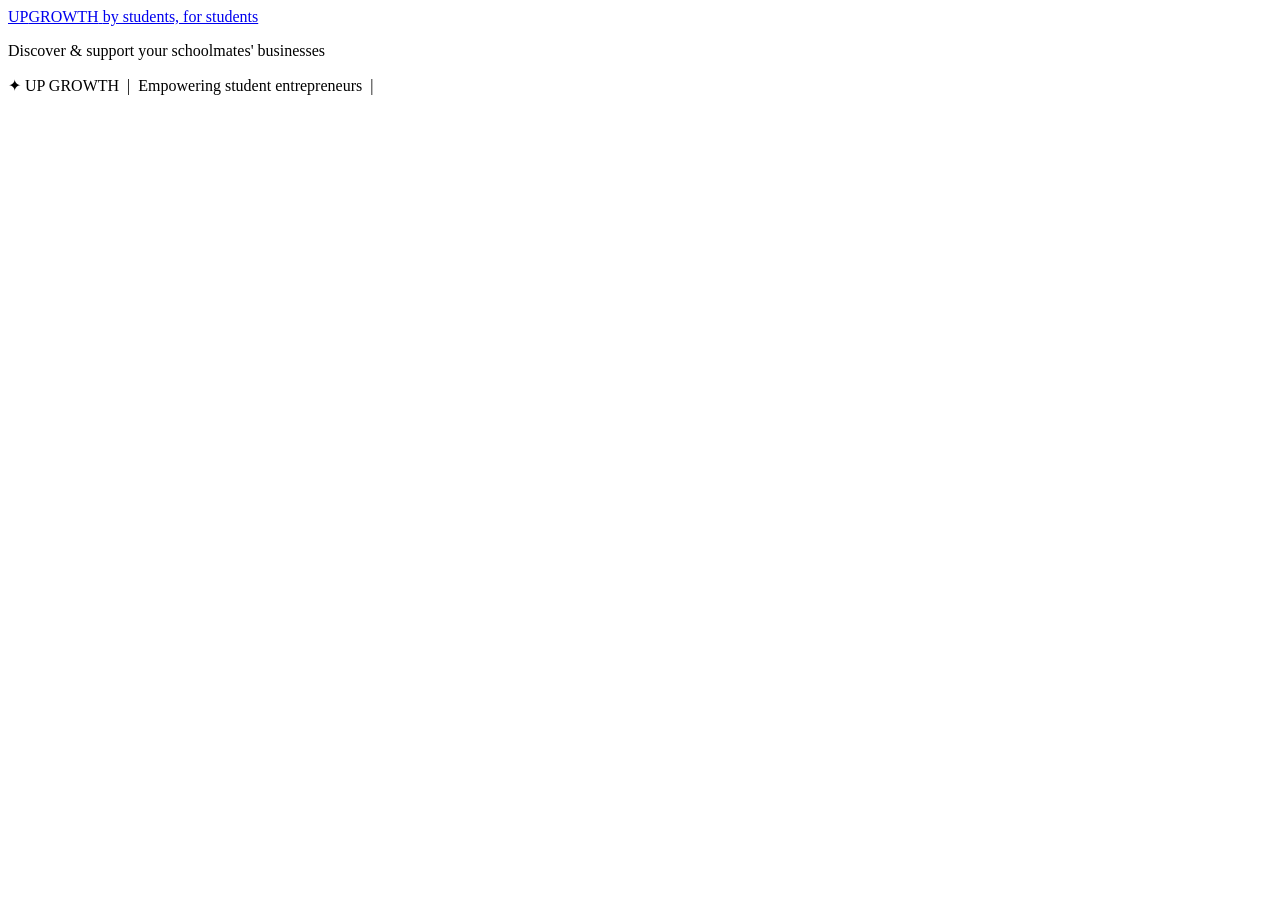
==== index.html @ 9830060a "Add files via upload" ====
<!DOCTYPE html>
<html lang="en">
<head>
  <meta charset="UTF-8" />
  <meta name="viewport" content="width=device-width, initial-scale=1.0" />
  <title>UP GROWTH — Student Business Hub</title>
  <link rel="preconnect" href="https://fonts.googleapis.com" />
  <link rel="preconnect" href="https://fonts.gstatic.com" crossorigin />
  <link href="https://fonts.googleapis.com/css2?family=Syne:wght@700;800&family=DM+Sans:wght@400;500;600&display=swap" rel="stylesheet" />
  <link rel="stylesheet" href="css/style.css" />
</head>
<body>

  <!-- ── HEADER ───────────────────────────────────────────── -->
  <header class="site-header">
    <div class="header-inner">
      <a href="index.html" class="logo">
        <span class="logo-up">UP</span><span class="logo-growth">GROWTH</span>
        <span class="logo-tag">by students, for students</span>
      </a>
      <p class="header-sub">Discover &amp; support your schoolmates' businesses</p>
    </div>
    <!-- decorative blobs -->
    <div class="blob blob-1"></div>
    <div class="blob blob-2"></div>
  </header>

  <!-- ── CATEGORY FILTER BAR ──────────────────────────────── -->
  <nav class="category-bar" id="categoryBar" role="navigation" aria-label="Filter by category"></nav>

  <!-- ── MAIN GRID ─────────────────────────────────────────── -->
  <main class="container">
    <div class="grid" id="businessGrid"></div>
    <p class="empty-msg" id="emptyMsg" hidden>No businesses in this category yet. Check back soon! 👀</p>
  </main>

  <!-- ── FOOTER ────────────────────────────────────────────── -->
  <footer class="site-footer">
    <p>✦ UP GROWTH &nbsp;|&nbsp; Empowering student entrepreneurs &nbsp;|&nbsp; <span id="year"></span></p>
  </footer>

  <!-- scripts -->
  <script src="data/businesses.js"></script>
  <script src="js/main.js"></script>
</body>
</html>
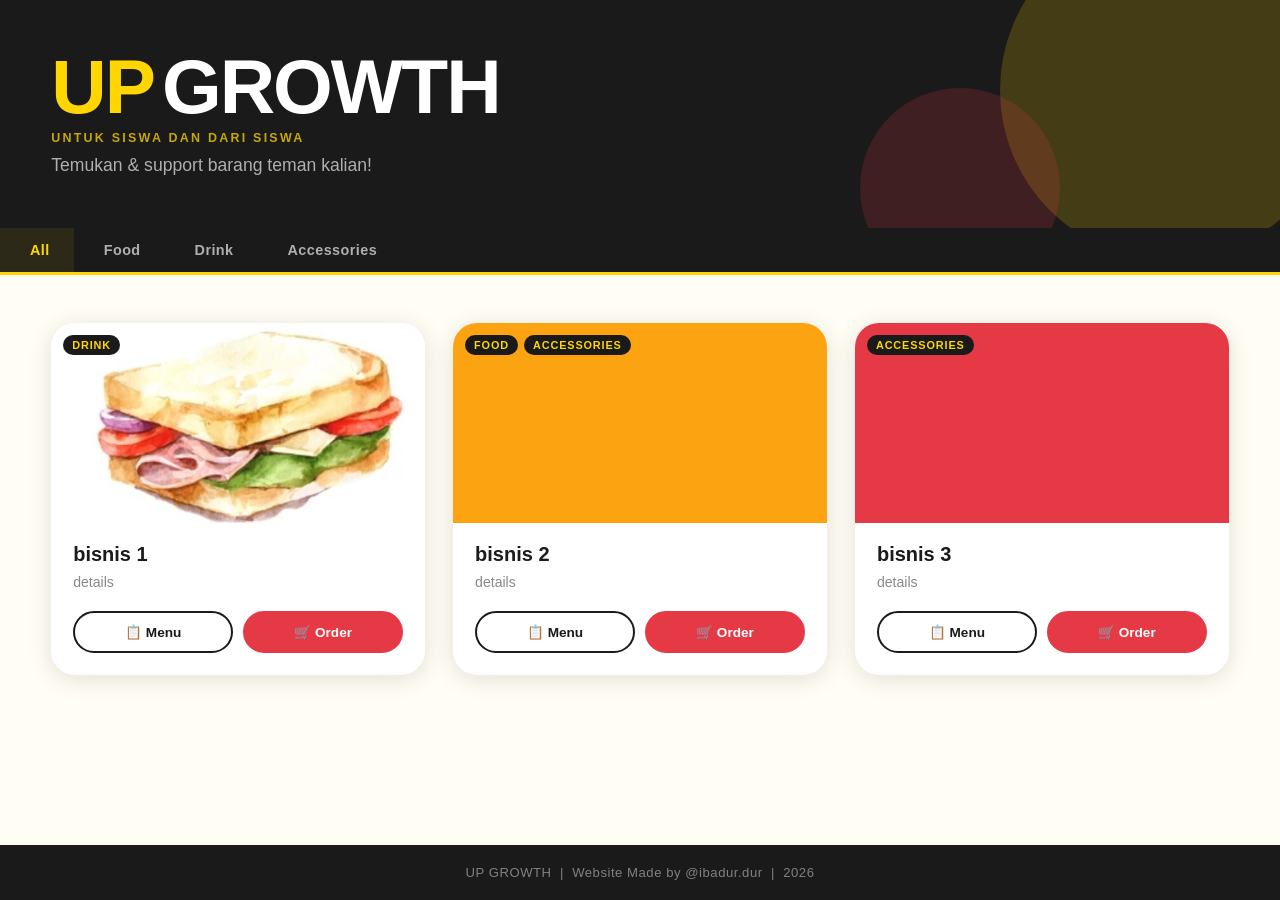
==== commit e6ed3256: "Update index.html" ====
--- a/index.html
+++ b/index.html
@@ -16,9 +16,9 @@
     <div class="header-inner">
       <a href="index.html" class="logo">
         <span class="logo-up">UP</span><span class="logo-growth">GROWTH</span>
-        <span class="logo-tag">by students, for students</span>
+        <span class="logo-tag">untuk siswa dan dari siswa</span>
       </a>
-      <p class="header-sub">Discover &amp; support your schoolmates' businesses</p>
+      <p class="header-sub">Temukan &amp; support barang teman kalian!</p>
     </div>
     <!-- decorative blobs -->
     <div class="blob blob-1"></div>
@@ -36,10 +36,10 @@
 
   <!-- ── FOOTER ────────────────────────────────────────────── -->
   <footer class="site-footer">
-    <p>✦ UP GROWTH &nbsp;|&nbsp; Empowering student entrepreneurs &nbsp;|&nbsp; <span id="year"></span></p>
+    <p>UP GROWTH &nbsp;|&nbsp; Website Made by @ibadur.dur &nbsp;|&nbsp; <span id="year"></span></p>
   </footer>
 
-  <!-- scripts -->
+  <!-- scripts — load data first, then the rendering logic -->
   <script src="data/businesses.js"></script>
   <script src="js/main.js"></script>
 </body>
--- a/css/style.css
+++ b/css/style.css
@@ -0,0 +1,340 @@
+/* ============================================================
+   UP GROWTH — Main Stylesheet
+   Palette: Yellow #FFD600 · Red #E63946 · Dark #1A1A1A · White #FFFDF4
+   ============================================================ */
+
+/* ── CSS Variables ─────────────────────────────────────────── */
+:root {
+  --yellow:     #FFD600;
+  --yellow-lt:  #FFF176;
+  --yellow-dk:  #F0C000;
+  --red:        #E63946;
+  --red-dk:     #C1121F;
+  --dark:       #1A1A1A;
+  --mid:        #3D3D3D;
+  --muted:      #888;
+  --cream:      #FFFDF4;
+  --white:      #FFFFFF;
+  --radius:     16px;
+  --radius-lg:  24px;
+  --shadow:     0 4px 24px rgba(0,0,0,.12);
+  --shadow-hover: 0 12px 40px rgba(0,0,0,.22);
+  --transition: .25s cubic-bezier(.4,0,.2,1);
+  --font-head:  'Syne', sans-serif;
+  --font-body:  'DM Sans', sans-serif;
+}
+
+/* ── Reset ─────────────────────────────────────────────────── */
+*, *::before, *::after { box-sizing: border-box; margin: 0; padding: 0; }
+html { scroll-behavior: smooth; }
+body {
+  font-family: var(--font-body);
+  background: var(--cream);
+  color: var(--dark);
+  min-height: 100vh;
+  display: flex;
+  flex-direction: column;
+}
+a { color: inherit; text-decoration: none; }
+img { display: block; width: 100%; object-fit: cover; }
+
+/* ── Container ─────────────────────────────────────────────── */
+.container {
+  width: min(1200px, 92vw);
+  margin: 0 auto;
+}
+
+/* ── HEADER ────────────────────────────────────────────────── */
+.site-header {
+  background: var(--dark);
+  color: var(--white);
+  padding: 48px 0 52px;
+  position: relative;
+  overflow: hidden;
+}
+.header-inner {
+  width: min(1200px, 92vw);
+  margin: 0 auto;
+  position: relative;
+  z-index: 2;
+}
+
+/* Logo */
+.logo {
+  display: inline-flex;
+  flex-wrap: wrap;
+  align-items: baseline;
+  gap: 4px 8px;
+  cursor: pointer;
+}
+.logo-up {
+  font-family: var(--font-head);
+  font-size: clamp(2.8rem, 6vw, 5rem);
+  font-weight: 800;
+  color: var(--yellow);
+  letter-spacing: -2px;
+  line-height: 1;
+}
+.logo-growth {
+  font-family: var(--font-head);
+  font-size: clamp(2.8rem, 6vw, 5rem);
+  font-weight: 800;
+  color: var(--white);
+  letter-spacing: -2px;
+  line-height: 1;
+}
+.logo-tag {
+  display: block;
+  width: 100%;
+  font-size: .78rem;
+  font-weight: 600;
+  letter-spacing: .18em;
+  text-transform: uppercase;
+  color: var(--yellow);
+  opacity: .75;
+  margin-top: 2px;
+}
+.header-sub {
+  font-size: clamp(.95rem, 2vw, 1.1rem);
+  color: rgba(255,255,255,.65);
+  margin-top: 10px;
+  font-weight: 400;
+}
+
+/* Decorative blobs */
+.blob {
+  position: absolute;
+  border-radius: 50%;
+  opacity: .18;
+  pointer-events: none;
+}
+.blob-1 {
+  width: 340px; height: 340px;
+  background: var(--yellow);
+  top: -80px; right: -60px;
+}
+.blob-2 {
+  width: 200px; height: 200px;
+  background: var(--red);
+  bottom: -60px; right: 220px;
+}
+
+/* ── CATEGORY BAR ──────────────────────────────────────────── */
+.category-bar {
+  background: var(--dark);
+  padding: 0;
+  position: sticky;
+  top: 0;
+  z-index: 100;
+  display: flex;
+  gap: 0;
+  overflow-x: auto;
+  scrollbar-width: none;
+  border-bottom: 3px solid var(--yellow);
+}
+.category-bar::-webkit-scrollbar { display: none; }
+
+.cat-btn {
+  display: inline-flex;
+  align-items: center;
+  gap: 6px;
+  padding: 14px 24px;
+  font-family: var(--font-body);
+  font-size: .9rem;
+  font-weight: 600;
+  color: rgba(255,255,255,.65);
+  background: none;
+  border: none;
+  cursor: pointer;
+  white-space: nowrap;
+  transition: color var(--transition), background var(--transition);
+  position: relative;
+  letter-spacing: .03em;
+}
+.cat-btn::after {
+  content: '';
+  position: absolute;
+  bottom: -3px; left: 0; right: 0;
+  height: 3px;
+  background: var(--yellow);
+  transform: scaleX(0);
+  transition: transform var(--transition);
+}
+.cat-btn:hover { color: var(--white); background: rgba(255,255,255,.05); }
+.cat-btn.active {
+  color: var(--yellow);
+  background: rgba(255,214,0,.08);
+}
+.cat-btn.active::after { transform: scaleX(1); }
+
+/* ── MAIN GRID ─────────────────────────────────────────────── */
+main.container {
+  flex: 1;
+  padding: 48px 0 64px;
+}
+.grid {
+  display: grid;
+  grid-template-columns: repeat(auto-fill, minmax(280px, 1fr));
+  gap: 28px;
+}
+
+/* ── BUSINESS CARD ─────────────────────────────────────────── */
+.biz-card {
+  background: var(--white);
+  border-radius: var(--radius-lg);
+  box-shadow: var(--shadow);
+  overflow: hidden;
+  display: flex;
+  flex-direction: column;
+  transition: transform var(--transition), box-shadow var(--transition);
+  animation: fadeUp .4s ease both;
+}
+.biz-card:hover {
+  transform: translateY(-6px);
+  box-shadow: var(--shadow-hover);
+}
+
+@keyframes fadeUp {
+  from { opacity: 0; transform: translateY(24px); }
+  to   { opacity: 1; transform: translateY(0); }
+}
+
+/* Staggered delay */
+.biz-card:nth-child(1) { animation-delay: .05s; }
+.biz-card:nth-child(2) { animation-delay: .12s; }
+.biz-card:nth-child(3) { animation-delay: .19s; }
+.biz-card:nth-child(4) { animation-delay: .26s; }
+
+/* Photo area */
+.card-photo {
+  height: 200px;
+  position: relative;
+  overflow: hidden;
+  flex-shrink: 0;
+}
+.card-photo img {
+  height: 100%;
+  transition: transform .4s ease;
+}
+.biz-card:hover .card-photo img { transform: scale(1.06); }
+.card-photo-fallback {
+  width: 100%;
+  height: 100%;
+  display: flex;
+  align-items: center;
+  justify-content: center;
+  font-size: 4rem;
+}
+
+/* Category pills on card */
+.card-cats {
+  position: absolute;
+  top: 12px; left: 12px;
+  display: flex;
+  gap: 6px;
+  flex-wrap: wrap;
+}
+.cat-pill {
+  font-size: .68rem;
+  font-weight: 700;
+  letter-spacing: .08em;
+  text-transform: uppercase;
+  background: var(--dark);
+  color: var(--yellow);
+  padding: 4px 9px;
+  border-radius: 99px;
+}
+
+/* Card body */
+.card-body {
+  padding: 20px 22px 22px;
+  display: flex;
+  flex-direction: column;
+  flex: 1;
+}
+.card-name {
+  font-family: var(--font-head);
+  font-size: 1.25rem;
+  font-weight: 800;
+  color: var(--dark);
+  margin-bottom: 6px;
+}
+.card-tagline {
+  font-size: .88rem;
+  color: var(--muted);
+  margin-bottom: auto;
+  line-height: 1.5;
+}
+
+/* Card action buttons row */
+.card-actions {
+  display: flex;
+  gap: 10px;
+  margin-top: 18px;
+}
+.btn-action {
+  flex: 1;
+  display: inline-flex;
+  align-items: center;
+  justify-content: center;
+  gap: 6px;
+  padding: 11px 14px;
+  font-family: var(--font-body);
+  font-size: .85rem;
+  font-weight: 700;
+  border-radius: 99px;
+  cursor: pointer;
+  text-align: center;
+  transition: background var(--transition), transform var(--transition);
+  text-decoration: none;
+  white-space: nowrap;
+}
+/* Menu button — outlined style */
+.btn-menu {
+  background: transparent;
+  color: var(--dark);
+  border: 2px solid var(--dark);
+}
+.btn-menu:hover {
+  background: var(--dark);
+  color: var(--white);
+  transform: scale(1.03);
+}
+/* Order button — solid red */
+.btn-order {
+  background: var(--red);
+  color: var(--white);
+  border: 2px solid var(--red);
+}
+.btn-order:hover {
+  background: var(--red-dk);
+  border-color: var(--red-dk);
+  transform: scale(1.03);
+}
+
+/* Empty state */
+.empty-msg {
+  text-align: center;
+  padding: 64px 0;
+  color: var(--muted);
+  font-size: 1.1rem;
+}
+
+/* ── FOOTER ────────────────────────────────────────────────── */
+.site-footer {
+  background: var(--dark);
+  color: rgba(255,255,255,.45);
+  text-align: center;
+  padding: 20px;
+  font-size: .82rem;
+  letter-spacing: .04em;
+}
+
+/* ── Responsive ─────────────────────────────────────────────── */
+@media (max-width: 600px) {
+  .grid { grid-template-columns: 1fr 1fr; gap: 16px; }
+  .cat-btn { padding: 12px 16px; font-size: .82rem; }
+}
+@media (max-width: 400px) {
+  .grid { grid-template-columns: 1fr; }
+}
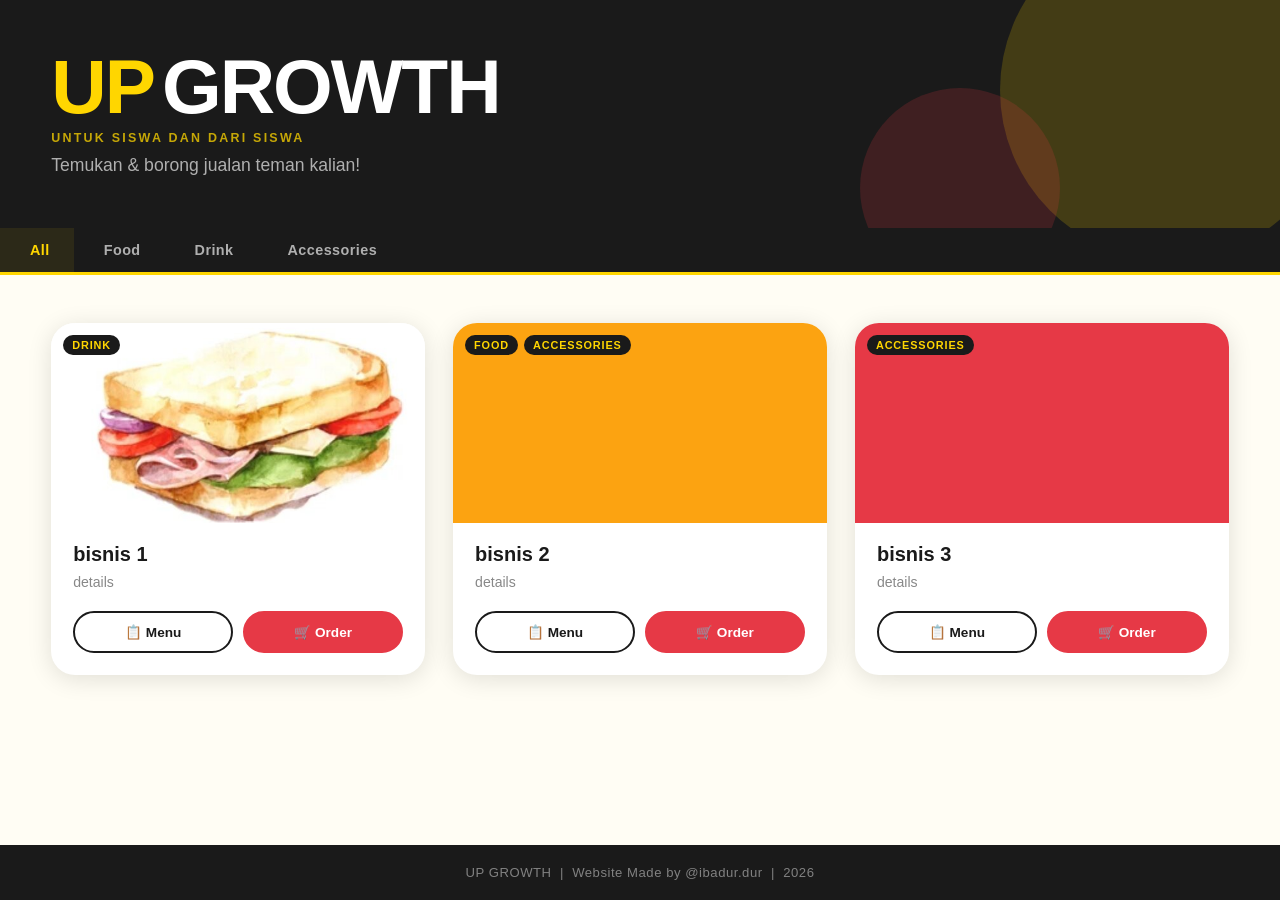
==== commit 8a4c2b4c: "Update index.html" ====
--- a/index.html
+++ b/index.html
@@ -18,7 +18,7 @@
         <span class="logo-up">UP</span><span class="logo-growth">GROWTH</span>
         <span class="logo-tag">untuk siswa dan dari siswa</span>
       </a>
-      <p class="header-sub">Temukan &amp; support barang teman kalian!</p>
+      <p class="header-sub">Temukan &amp; borong jualan teman kalian!</p>
     </div>
     <!-- decorative blobs -->
     <div class="blob blob-1"></div>
